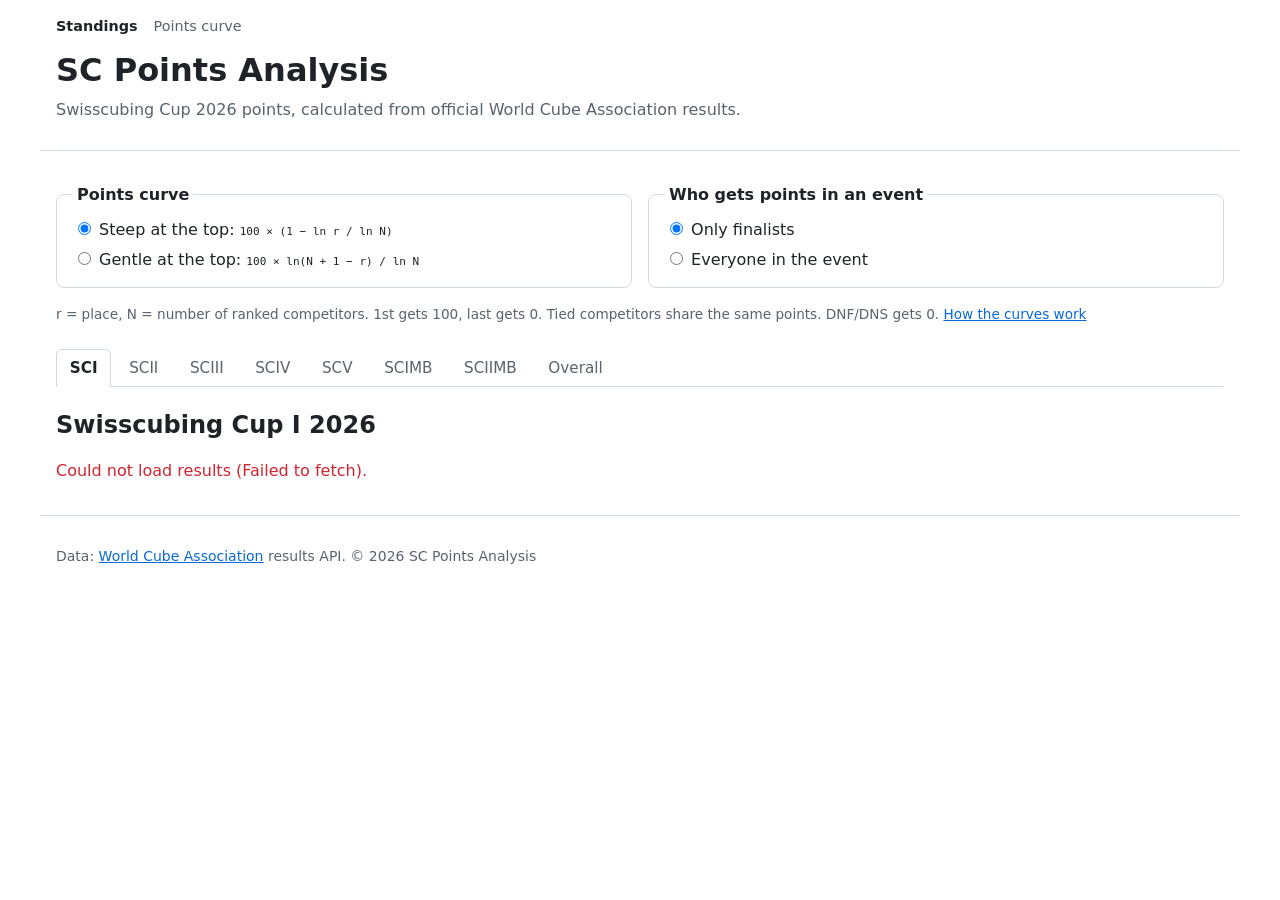
==== index.html @ b396c85c "v1" ====
<!DOCTYPE html>
<html lang="en">
<head>
  <meta charset="UTF-8">
  <meta name="viewport" content="width=device-width, initial-scale=1.0">
  <title>SC Points Analysis</title>
  <link rel="stylesheet" href="css/style.css">
</head>
<body>
  <header>
    <nav class="site-nav" aria-label="Pages">
      <a href="index.html" aria-current="page">Standings</a>
      <a href="curve.html">Points curve</a>
    </nav>
    <h1>SC Points Analysis</h1>
    <p class="subtitle">Swisscubing Cup 2026 points, calculated from official World Cube Association results.</p>
  </header>

  <main id="app">
    <form id="options" class="options">
      <fieldset>
        <legend>Points curve</legend>
        <label>
          <input type="radio" name="formula" value="steep" checked>
          Steep at the top: <code>100 × (1 − ln r / ln N)</code>
        </label>
        <label>
          <input type="radio" name="formula" value="gentle">
          Gentle at the top: <code>100 × ln(N + 1 − r) / ln N</code>
        </label>
      </fieldset>
      <fieldset>
        <legend>Who gets points in an event</legend>
        <label>
          <input type="radio" name="scope" value="finalists" checked>
          Only finalists
        </label>
        <label>
          <input type="radio" name="scope" value="everyone">
          Everyone in the event
        </label>
      </fieldset>
      <p class="hint">r = place, N = number of ranked competitors. 1st gets 100, last gets 0.
        Tied competitors share the same points. DNF/DNS gets 0.
        <a href="curve.html">How the curves work</a></p>
    </form>

    <div id="tabs" class="tabs" role="tablist"></div>
    <p id="status" class="status">Loading results…</p>
    <section id="panel" class="panel" role="tabpanel"></section>
  </main>

  <footer>
    <p>Data: <a href="https://www.worldcubeassociation.org/">World Cube Association</a> results API.
      &copy; <span id="year"></span> SC Points Analysis</p>
  </footer>

  <script src="js/points.js" defer></script>
  <script src="js/main.js" defer></script>
</body>
</html>
---- css/style.css ----
*,
*::before,
*::after {
  box-sizing: border-box;
}

:root {
  --bg: #ffffff;
  --text: #1f2328;
  --muted: #59636e;
  --border: #d1d9e0;
  --surface: #f6f8fa;
  --link: #0969da;
  --error: #d1242f;
  --success: #1a7f37;
  --success-bg: #dafbe1;
  --series-1: #0969da;
  --series-2: #bf3989;
  --max-width-wide: 1200px;
}

@media (prefers-color-scheme: dark) {
  :root {
    --bg: #0d1117;
    --text: #e6edf3;
    --muted: #9198a1;
    --border: #3d444d;
    --surface: #151b23;
    --link: #4493f8;
    --error: #f85149;
    --success: #3fb950;
    --success-bg: #12261e;
    --series-1: #4493f8;
    --series-2: #db61a2;
  }
}

body {
  margin: 0;
  font-family: system-ui, -apple-system, "Segoe UI", Roboto, sans-serif;
  line-height: 1.5;
  background: var(--bg);
  color: var(--text);
}

header,
main,
footer {
  max-width: var(--max-width-wide);
  margin: 0 auto;
  padding: 1rem;
}

header {
  border-bottom: 1px solid var(--border);
}

footer {
  border-top: 1px solid var(--border);
  color: var(--muted);
  font-size: 0.875rem;
}

a {
  color: var(--link);
}

h1 {
  margin: 0.25rem 0;
}

.subtitle,
.meta,
.muted,
.status {
  color: var(--muted);
}

.subtitle {
  margin: 0 0 0.75rem;
}

/* Options */
.options {
  display: flex;
  flex-wrap: wrap;
  gap: 1rem;
  margin: 1rem 0;
}

.options fieldset {
  flex: 1 1 280px;
  border: 1px solid var(--border);
  border-radius: 8px;
  padding: 0.5rem 1rem 0.75rem;
  margin: 0;
}

.options legend {
  font-weight: 600;
  padding: 0 0.25rem;
}

.options label {
  display: block;
  padding: 0.2rem 0;
  cursor: pointer;
}

.options code {
  font-size: 0.85em;
}

.hint {
  flex-basis: 100%;
  margin: 0;
  color: var(--muted);
  font-size: 0.85rem;
}

/* Tabs */
.tabs {
  display: flex;
  flex-wrap: wrap;
  gap: 0.25rem;
  border-bottom: 1px solid var(--border);
  margin-top: 1.5rem;
}

.tab {
  font: inherit;
  font-size: 0.95rem;
  color: var(--muted);
  background: none;
  border: 1px solid transparent;
  border-bottom: none;
  border-radius: 6px 6px 0 0;
  padding: 0.45rem 0.8rem;
  margin-bottom: -1px;
  cursor: pointer;
}

.tab:hover {
  color: var(--text);
}

.tab[aria-selected="true"] {
  color: var(--text);
  font-weight: 600;
  background: var(--bg);
  border-color: var(--border);
}

.panel h2 {
  margin-bottom: 0.25rem;
}

.panel h2 a {
  color: inherit;
  text-decoration: none;
}

.panel h2 a:hover {
  text-decoration: underline;
}

.meta {
  margin-top: 0;
  font-size: 0.9rem;
}

.table-wrap {
  overflow-x: auto;
}

table {
  width: 100%;
  border-collapse: collapse;
  font-size: 0.95rem;
}

th,
td {
  text-align: left;
  padding: 0.4rem 0.6rem;
  border-bottom: 1px solid var(--border);
  white-space: nowrap;
}

th {
  background: var(--surface);
  font-weight: 600;
}

tbody tr:nth-child(even) {
  background: var(--surface);
}

.num {
  text-align: right;
  width: 3rem;
  color: var(--muted);
}

.error {
  color: var(--error);
}

.pts {
  text-align: right;
  font-variant-numeric: tabular-nums;
}

.total {
  font-weight: 600;
}

/* Keep the name visible when scrolling wide tables sideways. */
td.name,
th.name {
  position: sticky;
  left: 0;
  background: var(--bg);
}

tbody tr:nth-child(even) td.name,
thead th.name {
  background: var(--surface);
}

/* Site navigation */
.site-nav {
  display: flex;
  gap: 1rem;
  font-size: 0.9rem;
  margin-bottom: 0.5rem;
}

.site-nav a {
  color: var(--muted);
  text-decoration: none;
}

.site-nav a:hover,
.site-nav a[aria-current="page"] {
  color: var(--text);
}

.site-nav a[aria-current="page"] {
  font-weight: 600;
}

/* Finalist badge */
.badge-finalist {
  display: inline-block;
  font-size: 0.75rem;
  font-weight: 600;
  line-height: 1.4;
  color: var(--success);
  background: var(--success-bg);
  border: 1px solid var(--success);
  border-radius: 999px;
  padding: 0 0.45rem;
  vertical-align: 1px;
}

/* Points curve page */
.prose {
  max-width: 70ch;
}

.formula {
  display: inline-block;
  font-family: ui-monospace, SFMono-Regular, Menlo, monospace;
  background: var(--surface);
  border: 1px solid var(--border);
  border-radius: 6px;
  padding: 0.25rem 0.5rem;
}

.n-control {
  display: flex;
  flex-wrap: wrap;
  align-items: center;
  gap: 0.75rem;
  margin: 1.5rem 0 1rem;
}

.n-control label {
  font-weight: 600;
}

.n-control input[type="number"] {
  width: 5rem;
  font: inherit;
  padding: 0.25rem 0.4rem;
  color: var(--text);
  background: var(--bg);
  border: 1px solid var(--border);
  border-radius: 6px;
}

.n-control input[type="range"] {
  flex: 1 1 200px;
  max-width: 360px;
}

.chart-legend {
  display: flex;
  flex-wrap: wrap;
  gap: 0.5rem 1.25rem;
  font-size: 0.9rem;
  margin-bottom: 0.5rem;
}

.chart-legend span::before {
  content: "";
  display: inline-block;
  width: 1.25rem;
  height: 0;
  border-top: 3px solid currentColor;
  vertical-align: middle;
  margin-right: 0.4rem;
}

.chart-legend .steep::before { border-color: var(--series-1); }
.chart-legend .gentle::before { border-color: var(--series-2); }
.chart-legend .linear::before { border-color: var(--muted); border-top: 2px dashed var(--muted); }

.chart {
  position: relative;
  width: 100%;
  max-width: 820px;
}

.chart svg {
  display: block;
  width: 100%;
  height: auto;
  overflow: visible;
}

.chart .grid { stroke: var(--border); stroke-width: 1; }
.chart .axis-label { fill: var(--muted); font-size: 12px; }
.chart .axis-title { fill: var(--muted); font-size: 12px; font-weight: 600; }
.chart .line { fill: none; stroke-width: 2.5; stroke-linejoin: round; stroke-linecap: round; }
.chart .line.steep { stroke: var(--series-1); }
.chart .line.gentle { stroke: var(--series-2); }
.chart .line.linear { stroke: var(--muted); stroke-width: 1.5; stroke-dasharray: 5 5; }
.chart .dot.steep { fill: var(--series-1); }
.chart .dot.gentle { fill: var(--series-2); }
.chart .dot { stroke: var(--bg); stroke-width: 1.5; }
.chart .hover-line { stroke: var(--muted); stroke-width: 1; }

.chart-tooltip {
  position: absolute;
  pointer-events: none;
  background: var(--bg);
  border: 1px solid var(--border);
  border-radius: 6px;
  padding: 0.35rem 0.6rem;
  font-size: 0.85rem;
  box-shadow: 0 2px 8px rgb(0 0 0 / 0.15);
  white-space: nowrap;
}

.chart-tooltip[hidden] {
  display: none;
}

.points-table {
  max-width: 520px;
  margin-top: 1.5rem;
}
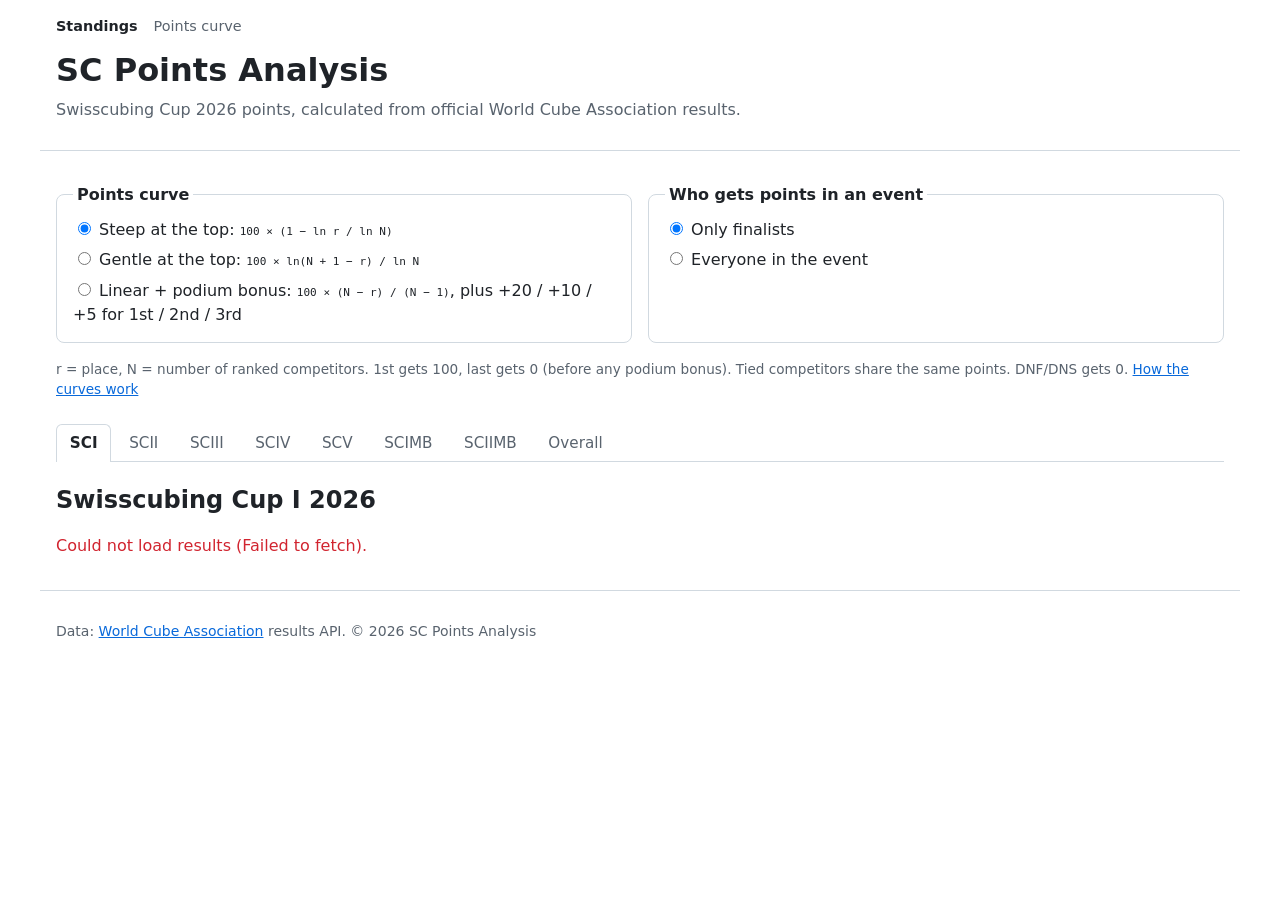
==== commit 5e860c6a: "linear + podium bonus" ====
--- a/index.html
+++ b/index.html
@@ -28,6 +28,10 @@
           <input type="radio" name="formula" value="gentle">
           Gentle at the top: <code>100 × ln(N + 1 − r) / ln N</code>
         </label>
+        <label>
+          <input type="radio" name="formula" value="linearPodium">
+          Linear + podium bonus: <code>100 × (N − r) / (N − 1)</code>, plus +20 / +10 / +5 for 1st / 2nd / 3rd
+        </label>
       </fieldset>
       <fieldset>
         <legend>Who gets points in an event</legend>
@@ -40,7 +44,7 @@
           Everyone in the event
         </label>
       </fieldset>
-      <p class="hint">r = place, N = number of ranked competitors. 1st gets 100, last gets 0.
+      <p class="hint">r = place, N = number of ranked competitors. 1st gets 100, last gets 0 (before any podium bonus).
         Tied competitors share the same points. DNF/DNS gets 0.
         <a href="curve.html">How the curves work</a></p>
     </form>
--- a/css/style.css
+++ b/css/style.css
@@ -16,6 +16,7 @@
   --success-bg: #dafbe1;
   --series-1: #0969da;
   --series-2: #bf3989;
+  --series-3: #9a6700;
   --max-width-wide: 1200px;
 }
 
@@ -32,6 +33,7 @@
     --success-bg: #12261e;
     --series-1: #4493f8;
     --series-2: #db61a2;
+    --series-3: #d29922;
   }
 }
 
@@ -325,7 +327,7 @@
 
 .chart-legend .steep::before { border-color: var(--series-1); }
 .chart-legend .gentle::before { border-color: var(--series-2); }
-.chart-legend .linear::before { border-color: var(--muted); border-top: 2px dashed var(--muted); }
+.chart-legend .linear::before { border-color: var(--series-3); }
 
 .chart {
   position: relative;
@@ -346,7 +348,8 @@
 .chart .line { fill: none; stroke-width: 2.5; stroke-linejoin: round; stroke-linecap: round; }
 .chart .line.steep { stroke: var(--series-1); }
 .chart .line.gentle { stroke: var(--series-2); }
-.chart .line.linear { stroke: var(--muted); stroke-width: 1.5; stroke-dasharray: 5 5; }
+.chart .line.linearPodium { stroke: var(--series-3); }
+.chart .dot.linearPodium { fill: var(--series-3); }
 .chart .dot.steep { fill: var(--series-1); }
 .chart .dot.gentle { fill: var(--series-2); }
 .chart .dot { stroke: var(--bg); stroke-width: 1.5; }
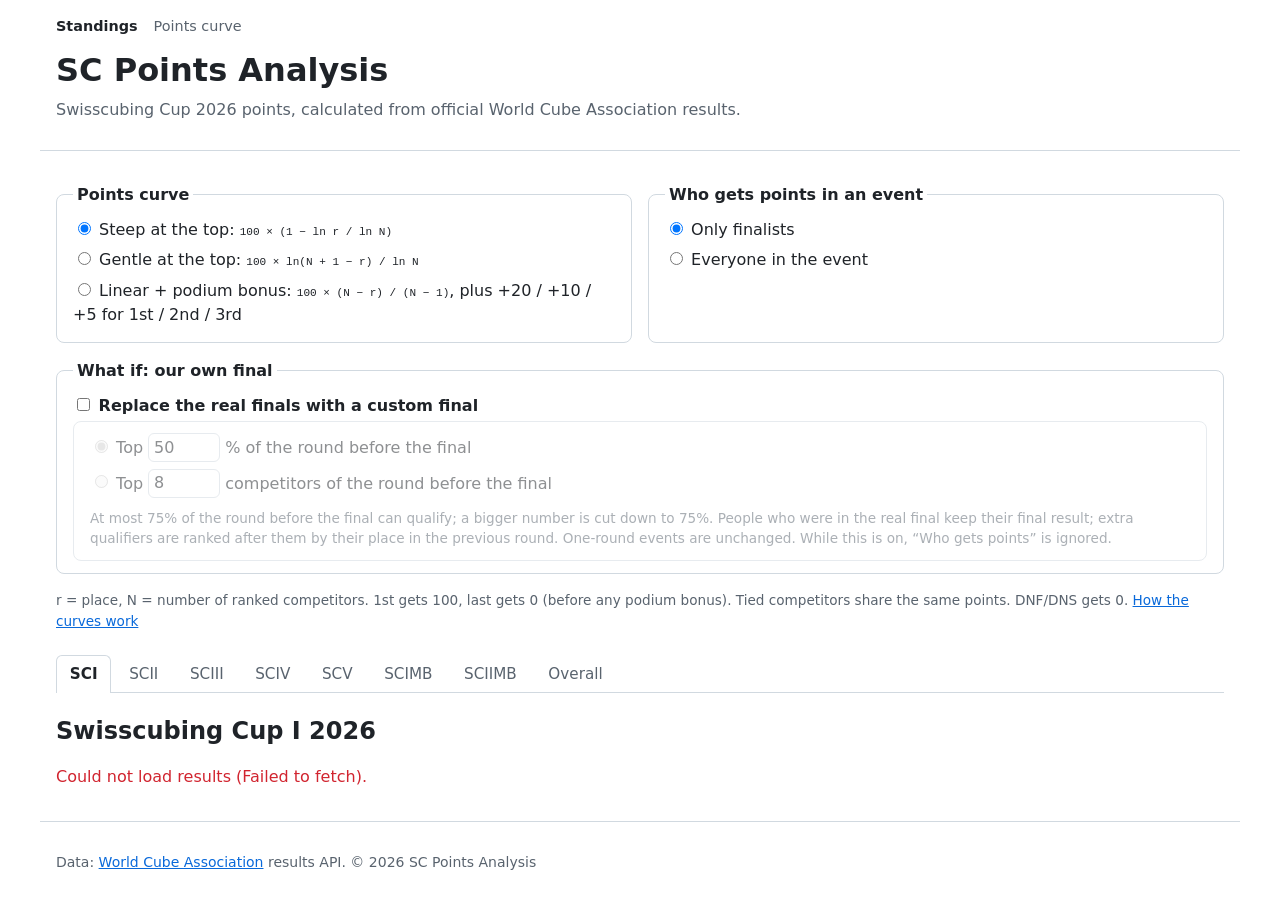
==== commit adbdf8e3: "Add what-if custom final and version CSS/JS links What-if panel on the standings page replaces the r" ====
--- a/index.html
+++ b/index.html
@@ -4,7 +4,8 @@
   <meta charset="UTF-8">
   <meta name="viewport" content="width=device-width, initial-scale=1.0">
   <title>SC Points Analysis</title>
-  <link rel="stylesheet" href="css/style.css">
+  <!-- Bump ?v= on every CSS/JS link (both pages) when you change those files, so browsers fetch the new version. -->
+  <link rel="stylesheet" href="css/style.css?v=5">
 </head>
 <body>
   <header>
@@ -33,7 +34,7 @@
           Linear + podium bonus: <code>100 × (N − r) / (N − 1)</code>, plus +20 / +10 / +5 for 1st / 2nd / 3rd
         </label>
       </fieldset>
-      <fieldset>
+      <fieldset id="scope-options">
         <legend>Who gets points in an event</legend>
         <label>
           <input type="radio" name="scope" value="finalists" checked>
@@ -43,6 +44,28 @@
           <input type="radio" name="scope" value="everyone">
           Everyone in the event
         </label>
+      </fieldset>
+      <fieldset class="what-if">
+        <legend>What if: our own final</legend>
+        <label class="what-if-toggle">
+          <input type="checkbox" name="whatIf" id="what-if-on">
+          Replace the real finals with a custom final
+        </label>
+        <fieldset id="what-if-body" class="what-if-body" disabled>
+          <label>
+            <input type="radio" name="whatIfMode" value="percent" checked>
+            Top <input type="number" name="whatIfPercent" min="1" max="75" step="1" value="50" aria-label="Percentage"> %
+            of the round before the final
+          </label>
+          <label>
+            <input type="radio" name="whatIfMode" value="count">
+            Top <input type="number" name="whatIfCount" min="1" step="1" value="8" aria-label="Number of competitors">
+            competitors of the round before the final
+          </label>
+          <p class="hint">At most 75% of the round before the final can qualify; a bigger number is cut down to 75%.
+            People who were in the real final keep their final result; extra qualifiers are ranked after them by their
+            place in the previous round. One-round events are unchanged. While this is on, “Who gets points” is ignored.</p>
+        </fieldset>
       </fieldset>
       <p class="hint">r = place, N = number of ranked competitors. 1st gets 100, last gets 0 (before any podium bonus).
         Tied competitors share the same points. DNF/DNS gets 0.
@@ -59,7 +82,7 @@
       &copy; <span id="year"></span> SC Points Analysis</p>
   </footer>
 
-  <script src="js/points.js" defer></script>
-  <script src="js/main.js" defer></script>
+  <script src="js/points.js?v=5" defer></script>
+  <script src="js/main.js?v=5" defer></script>
 </body>
 </html>
--- a/css/style.css
+++ b/css/style.css
@@ -375,3 +375,45 @@
   max-width: 520px;
   margin-top: 1.5rem;
 }
+
+/* What-if panel */
+.options .what-if {
+  flex: 1 1 100%;
+}
+
+.what-if-toggle {
+  font-weight: 600;
+}
+
+.what-if-body {
+  border: none;
+  margin: 0.25rem 0 0;
+  padding: 0 0 0 1.5rem;
+}
+
+.what-if-body[disabled],
+.options fieldset[disabled] {
+  opacity: 0.5;
+}
+
+.what-if-body input[type="number"] {
+  width: 4.5rem;
+  font: inherit;
+  padding: 0.1rem 0.3rem;
+  color: var(--text);
+  background: var(--bg);
+  border: 1px solid var(--border);
+  border-radius: 6px;
+}
+
+.what-if-body .hint {
+  margin-top: 0.4rem;
+}
+
+.what-if-note {
+  font-size: 0.9rem;
+  border-left: 3px solid var(--series-3);
+  background: var(--surface);
+  padding: 0.4rem 0.75rem;
+  border-radius: 0 6px 6px 0;
+}
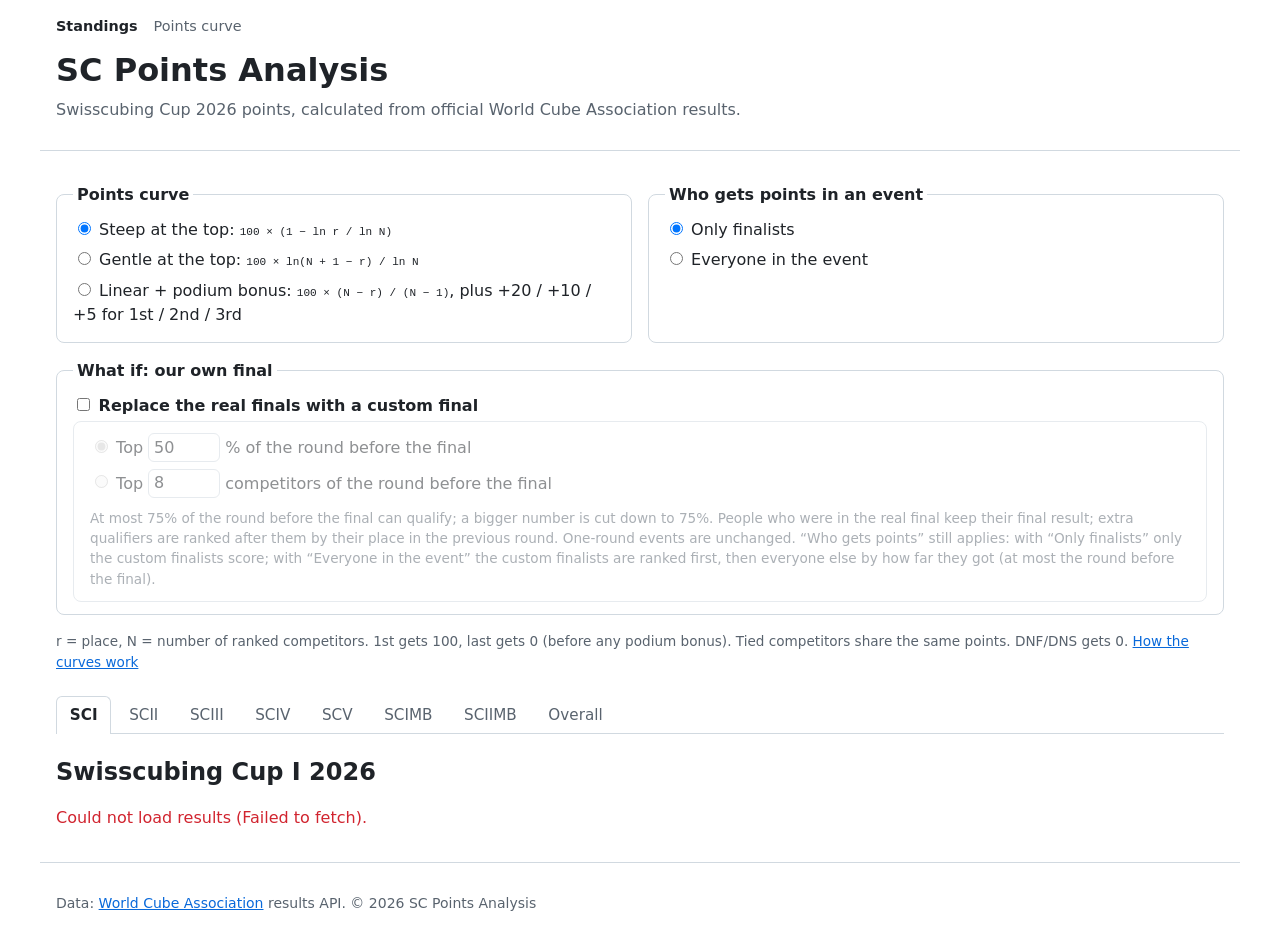
==== commit f35be418: "Let what-if final combine with "Everyone in the event" "Who gets points" now stays active with the w" ====
--- a/index.html
+++ b/index.html
@@ -5,7 +5,7 @@
   <meta name="viewport" content="width=device-width, initial-scale=1.0">
   <title>SC Points Analysis</title>
   <!-- Bump ?v= on every CSS/JS link (both pages) when you change those files, so browsers fetch the new version. -->
-  <link rel="stylesheet" href="css/style.css?v=5">
+  <link rel="stylesheet" href="css/style.css?v=6">
 </head>
 <body>
   <header>
@@ -34,7 +34,7 @@
           Linear + podium bonus: <code>100 × (N − r) / (N − 1)</code>, plus +20 / +10 / +5 for 1st / 2nd / 3rd
         </label>
       </fieldset>
-      <fieldset id="scope-options">
+      <fieldset>
         <legend>Who gets points in an event</legend>
         <label>
           <input type="radio" name="scope" value="finalists" checked>
@@ -64,7 +64,9 @@
           </label>
           <p class="hint">At most 75% of the round before the final can qualify; a bigger number is cut down to 75%.
             People who were in the real final keep their final result; extra qualifiers are ranked after them by their
-            place in the previous round. One-round events are unchanged. While this is on, “Who gets points” is ignored.</p>
+            place in the previous round. One-round events are unchanged. “Who gets points” still applies: with
+            “Only finalists” only the custom finalists score; with “Everyone in the event” the custom finalists are
+            ranked first, then everyone else by how far they got (at most the round before the final).</p>
         </fieldset>
       </fieldset>
       <p class="hint">r = place, N = number of ranked competitors. 1st gets 100, last gets 0 (before any podium bonus).
@@ -82,7 +84,7 @@
       &copy; <span id="year"></span> SC Points Analysis</p>
   </footer>
 
-  <script src="js/points.js?v=5" defer></script>
-  <script src="js/main.js?v=5" defer></script>
+  <script src="js/points.js?v=6" defer></script>
+  <script src="js/main.js?v=6" defer></script>
 </body>
 </html>
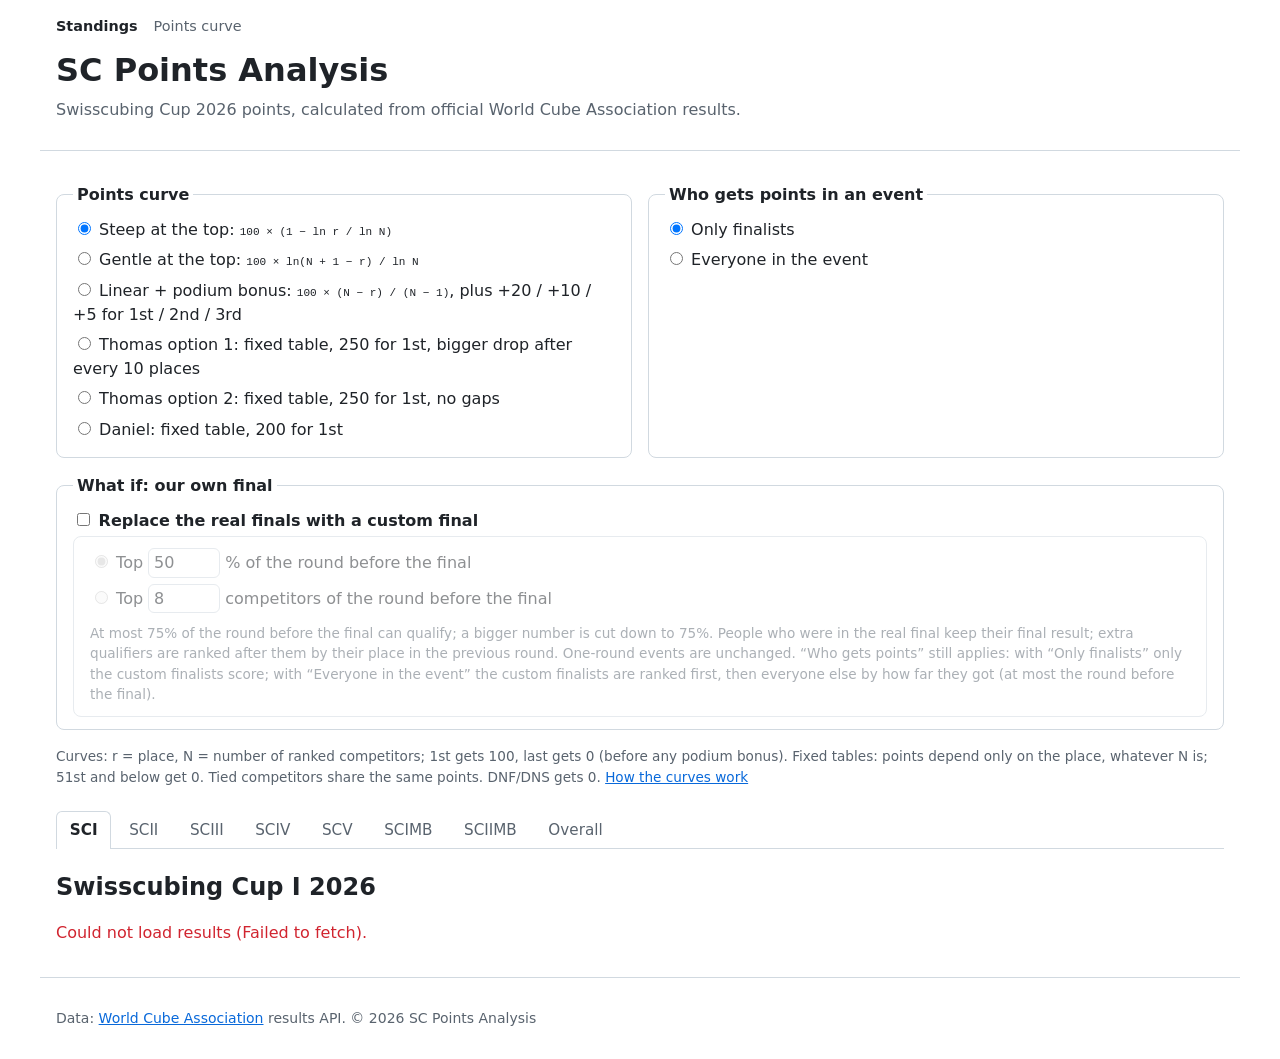
==== commit 77f54a66: "Add place badges, sortable columns and fixed points tables - Event cells show a small "4th - rf" bad" ====
--- a/index.html
+++ b/index.html
@@ -5,7 +5,7 @@
   <meta name="viewport" content="width=device-width, initial-scale=1.0">
   <title>SC Points Analysis</title>
   <!-- Bump ?v= on every CSS/JS link (both pages) when you change those files, so browsers fetch the new version. -->
-  <link rel="stylesheet" href="css/style.css?v=6">
+  <link rel="stylesheet" href="css/style.css?v=11">
 </head>
 <body>
   <header>
@@ -32,6 +32,18 @@
         <label>
           <input type="radio" name="formula" value="linearPodium">
           Linear + podium bonus: <code>100 × (N − r) / (N − 1)</code>, plus +20 / +10 / +5 for 1st / 2nd / 3rd
+        </label>
+        <label>
+          <input type="radio" name="formula" value="thomas1">
+          Thomas option 1: fixed table, 250 for 1st, bigger drop after every 10 places
+        </label>
+        <label>
+          <input type="radio" name="formula" value="thomas2">
+          Thomas option 2: fixed table, 250 for 1st, no gaps
+        </label>
+        <label>
+          <input type="radio" name="formula" value="daniel">
+          Daniel: fixed table, 200 for 1st
         </label>
       </fieldset>
       <fieldset>
@@ -69,7 +81,8 @@
             ranked first, then everyone else by how far they got (at most the round before the final).</p>
         </fieldset>
       </fieldset>
-      <p class="hint">r = place, N = number of ranked competitors. 1st gets 100, last gets 0 (before any podium bonus).
+      <p class="hint">Curves: r = place, N = number of ranked competitors; 1st gets 100, last gets 0 (before any podium bonus).
+        Fixed tables: points depend only on the place, whatever N is; 51st and below get 0.
         Tied competitors share the same points. DNF/DNS gets 0.
         <a href="curve.html">How the curves work</a></p>
     </form>
@@ -84,7 +97,7 @@
       &copy; <span id="year"></span> SC Points Analysis</p>
   </footer>
 
-  <script src="js/points.js?v=6" defer></script>
-  <script src="js/main.js?v=6" defer></script>
+  <script src="js/points.js?v=11" defer></script>
+  <script src="js/main.js?v=11" defer></script>
 </body>
 </html>
--- a/css/style.css
+++ b/css/style.css
@@ -17,6 +17,9 @@
   --series-1: #0969da;
   --series-2: #bf3989;
   --series-3: #9a6700;
+  --series-4: #1a7f37;
+  --series-5: #8250df;
+  --series-6: #0e7c86;
   --max-width-wide: 1200px;
 }
 
@@ -34,6 +37,9 @@
     --series-1: #4493f8;
     --series-2: #db61a2;
     --series-3: #d29922;
+    --series-4: #3fb950;
+    --series-5: #a371f7;
+    --series-6: #39c5cf;
   }
 }
 
@@ -310,24 +316,51 @@
 .chart-legend {
   display: flex;
   flex-wrap: wrap;
-  gap: 0.5rem 1.25rem;
+  gap: 0.35rem 1.25rem;
   font-size: 0.9rem;
-  margin-bottom: 0.5rem;
-}
-
-.chart-legend span::before {
+  margin: 0 0 0.5rem;
+  padding: 0;
+  border: none;
+}
+
+.legend-item {
+  display: inline-flex;
+  align-items: center;
+  gap: 0.35rem;
+  cursor: pointer;
+}
+
+/* Colour swatch after the checkbox. */
+.legend-item span::before {
   content: "";
   display: inline-block;
   width: 1.25rem;
   height: 0;
-  border-top: 3px solid currentColor;
+  border-top: 3px solid var(--swatch);
   vertical-align: middle;
   margin-right: 0.4rem;
 }
 
-.chart-legend .steep::before { border-color: var(--series-1); }
-.chart-legend .gentle::before { border-color: var(--series-2); }
-.chart-legend .linear::before { border-color: var(--series-3); }
+.legend-item input:not(:checked) + span {
+  color: var(--muted);
+}
+
+.visually-hidden {
+  position: absolute;
+  width: 1px;
+  height: 1px;
+  overflow: hidden;
+  clip: rect(0 0 0 0);
+  white-space: nowrap;
+}
+
+/* One colour per points system (legend swatch, line and dots). */
+.steep { --swatch: var(--series-1); }
+.gentle { --swatch: var(--series-2); }
+.linearPodium { --swatch: var(--series-3); }
+.thomas1 { --swatch: var(--series-4); }
+.thomas2 { --swatch: var(--series-5); }
+.daniel { --swatch: var(--series-6); }
 
 .chart {
   position: relative;
@@ -346,12 +379,8 @@
 .chart .axis-label { fill: var(--muted); font-size: 12px; }
 .chart .axis-title { fill: var(--muted); font-size: 12px; font-weight: 600; }
 .chart .line { fill: none; stroke-width: 2.5; stroke-linejoin: round; stroke-linecap: round; }
-.chart .line.steep { stroke: var(--series-1); }
-.chart .line.gentle { stroke: var(--series-2); }
-.chart .line.linearPodium { stroke: var(--series-3); }
-.chart .dot.linearPodium { fill: var(--series-3); }
-.chart .dot.steep { fill: var(--series-1); }
-.chart .dot.gentle { fill: var(--series-2); }
+.chart .line { stroke: var(--swatch); }
+.chart .dot { fill: var(--swatch); }
 .chart .dot { stroke: var(--bg); stroke-width: 1.5; }
 .chart .hover-line { stroke: var(--muted); stroke-width: 1; }
 
@@ -372,7 +401,7 @@
 }
 
 .points-table {
-  max-width: 520px;
+  max-width: 820px;
   margin-top: 1.5rem;
 }
 
@@ -417,3 +446,51 @@
   padding: 0.4rem 0.75rem;
   border-radius: 0 6px 6px 0;
 }
+
+/* "4th - rf" badge next to event points */
+.rank-badge {
+  display: inline-block;
+  margin-left: 0.35rem;
+  padding: 0 0.3rem;
+  font-size: 0.7rem;
+  line-height: 1.5;
+  color: var(--muted);
+  border: 1px solid var(--border);
+  border-radius: 4px;
+  vertical-align: 1px;
+  font-variant-numeric: tabular-nums;
+  min-width: 5.6em; /* equal widths keep the points aligned */
+  text-align: center;
+}
+
+/* Sortable column headers */
+.sort-btn {
+  font: inherit;
+  font-weight: 600;
+  color: inherit;
+  background: none;
+  border: none;
+  padding: 0;
+  cursor: pointer;
+  white-space: nowrap;
+}
+
+.sort-btn:hover {
+  color: var(--link);
+}
+
+.sort-arrow {
+  display: inline-block;
+  margin-left: 0.25rem;
+  font-size: 0.75em;
+  color: var(--muted);
+}
+
+.sort-arrow.active,
+.sort-btn:hover .sort-arrow {
+  color: var(--link);
+}
+
+th[aria-sort] .sort-btn {
+  color: var(--link);
+}
